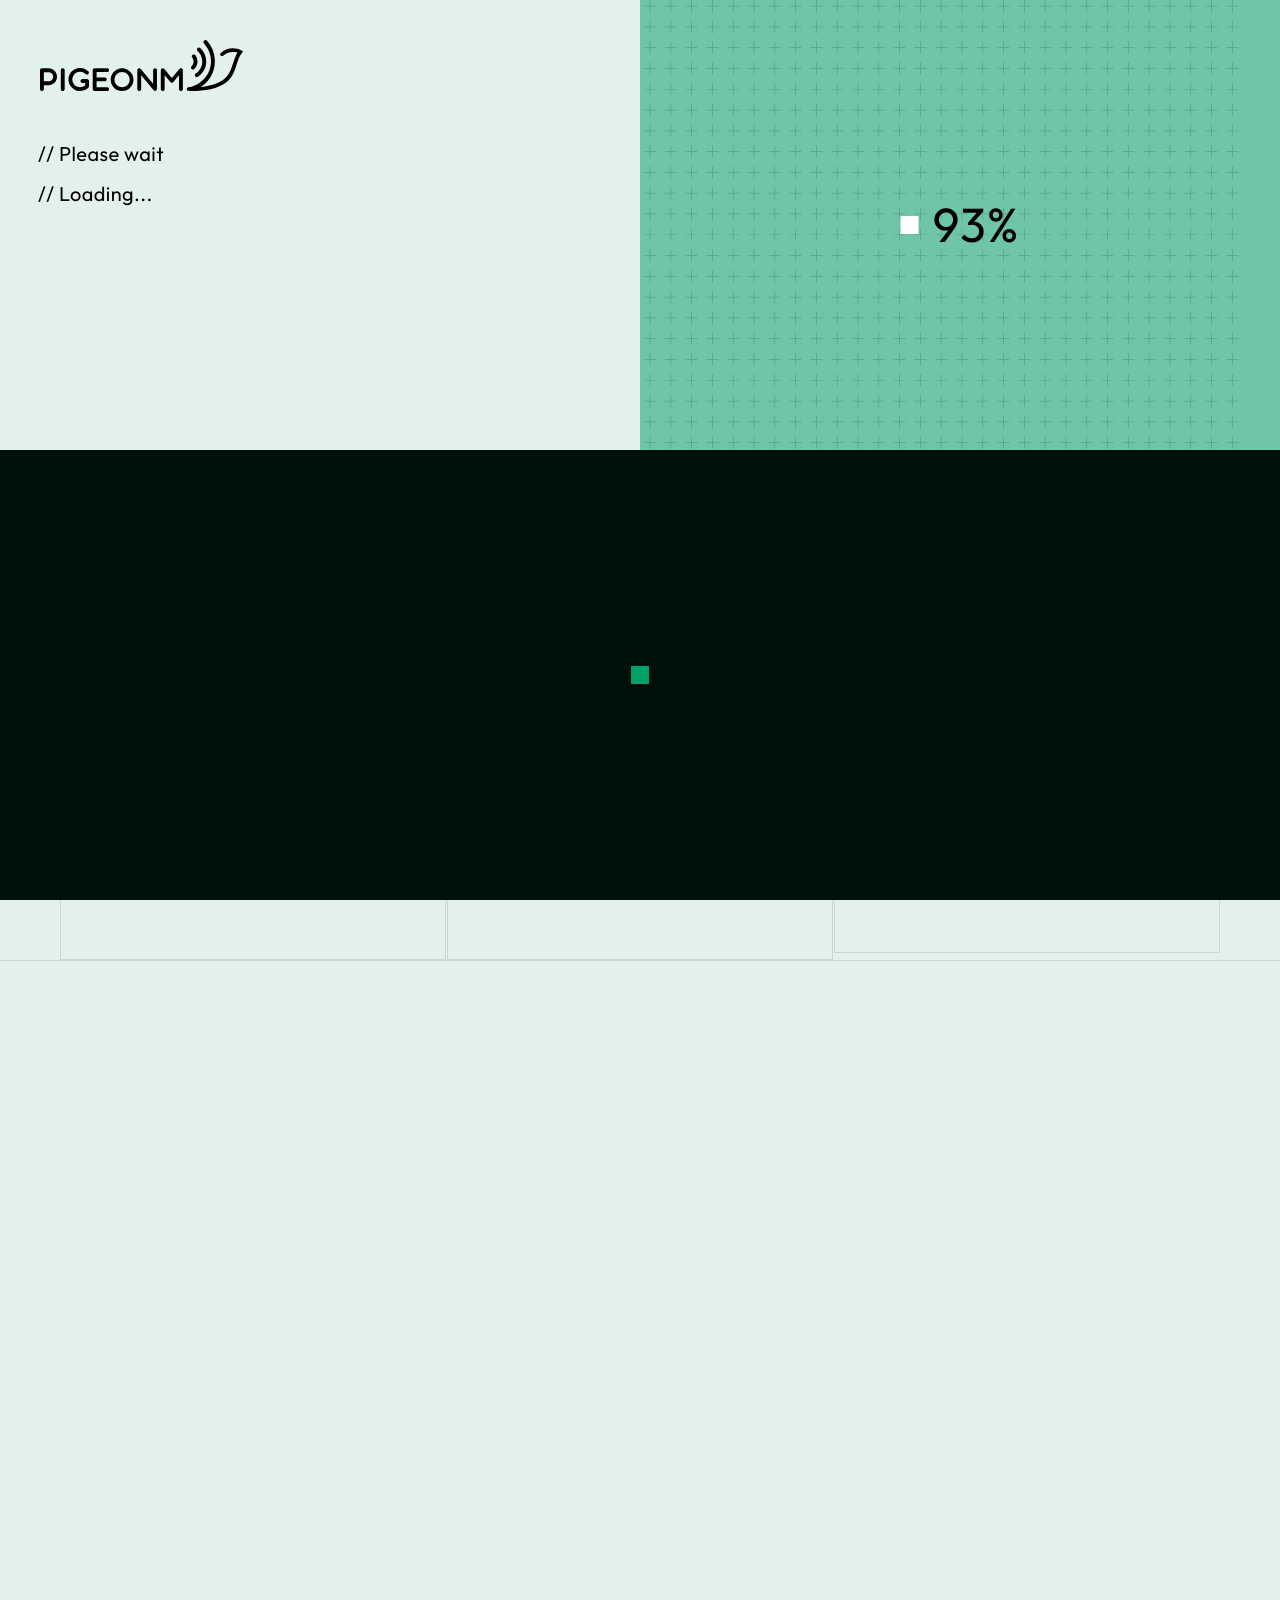
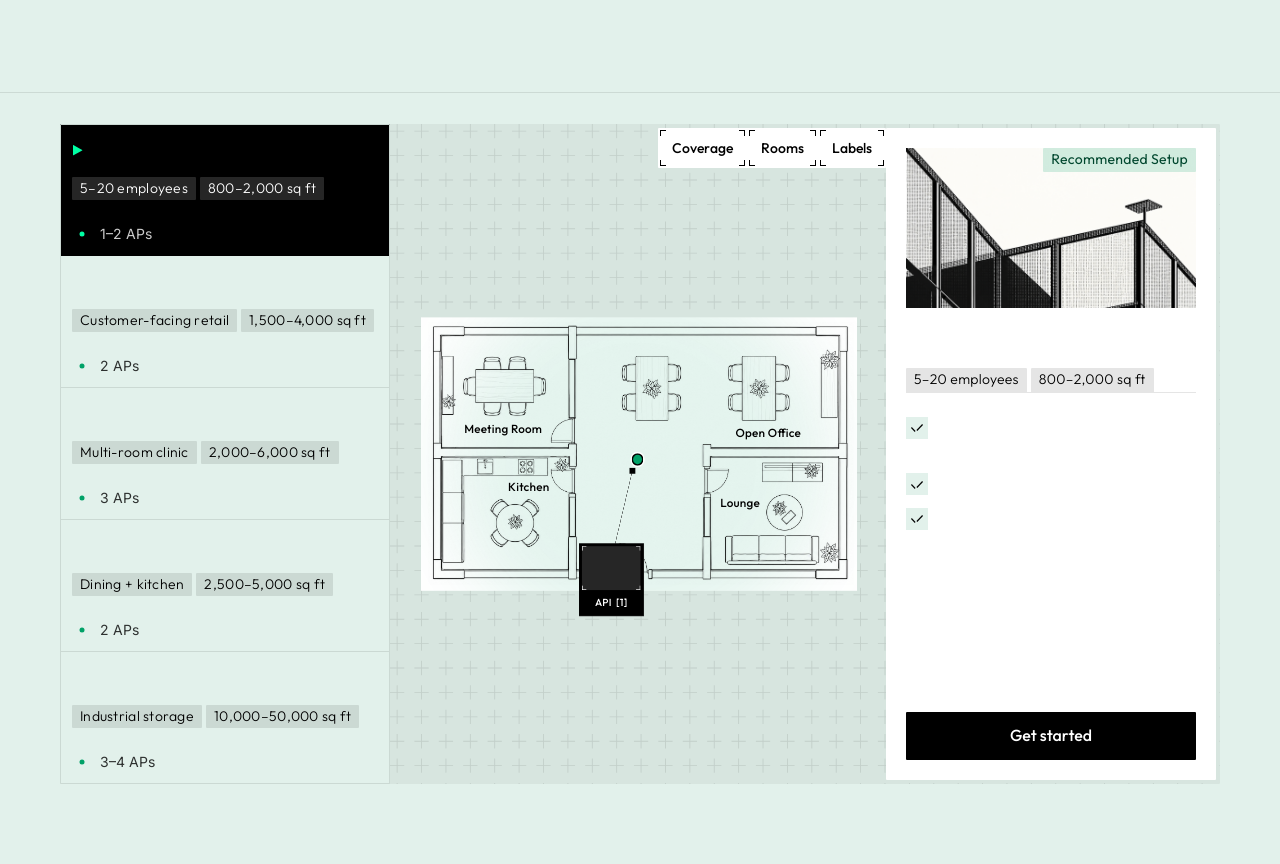
==== concept-2/index.html @ 1d6b5690 "Add concept 2 landing page Second concept from Figma (99:6939) in concept-2/: hero, advantages, segm" ====
<!doctype html>
<html lang="en">
<head>
  <meta charset="utf-8">
  <meta name="viewport" content="width=1440">
  <title>PigeonM — Business WiFi · Concept 2</title>
  <script>
    // Enable entrance animations unless the user prefers reduced motion.
    // Failsafe: if main.js never starts, show the static page.
    (function (d) {
      if (matchMedia('(prefers-reduced-motion: reduce)').matches) return;
      d.classList.add('anim');
      setTimeout(function () { if (!d.classList.contains('anim-ready')) d.classList.remove('anim'); }, 4000);
    })(document.documentElement);
  </script>
  <link rel="preload" href="../assets/fonts/outfit-latin.woff2" as="font" type="font/woff2" crossorigin>
  <link rel="preload" href="../assets/fonts/inter-latin.woff2" as="font" type="font/woff2" crossorigin>
  <link rel="stylesheet" href="css/styles.css?v=c2-1">
</head>
<body>
<!-- ============ LOADER (same as concept 1) ============ -->
<div class="loader" aria-hidden="true">
  <div class="loader__intro">
    <img class="loader__logo" src="../assets/loader/logo-pigeonm-black.svg" alt="">
    <p class="loader__line" style="top:143px">// Please wait</p>
    <p class="loader__line" style="top:183px">// Loading...</p>
  </div>
  <div class="loader__signal">
    <img class="loader__rings" src="../assets/loader/coverage-rings-glow.svg" alt="">
    <svg class="loader__rings loader__waves" viewBox="0 0 2002 2002">
      <circle cx="1001.27" cy="1001.69" r="476.544"/>
      <circle cx="1001.27" cy="1001.69" r="476.544"/>
      <circle cx="1001.27" cy="1001.69" r="476.544"/>
      <circle cx="1001.27" cy="1001.69" r="476.544"/>
      <circle cx="1001.27" cy="1001.69" r="476.544"/>
    </svg>
    <span class="loader__dot"></span>
  </div>
  <div class="loader__panel">
    <div class="loader__pattern"><i></i><i></i><i></i><i></i></div>
    <div class="loader__cover"></div>
    <div class="loader__status">
      <span class="loader__square"></span>
      <span class="loader__value">0%</span>
    </div>
  </div>
</div>

<div class="page">

  <!-- ============ 1. HERO ============ -->
  <section class="hero" aria-label="Hero">
    <div class="hero__bg" aria-hidden="true">
      <img src="assets/images/hero-bg-1.png" alt="">
      <img class="hero__frame" src="assets/images/hero-bg-2.png" alt="">
    </div>

    <div class="hero__layout">
      <header class="header">
        <div class="header__left">
          <a class="brand" href="#" aria-label="PigeonM">
            <span class="brand__logo"><img src="assets/icons/logo-pigeonm.svg" alt="PigeonM"></span>
          </a>
          <nav class="segmented t-btn-14" aria-label="Audience">
            <a class="segmented__item segmented__item--icon is-active" href="#" aria-current="page"><img class="segmented__icon" src="assets/icons/audience-business.svg" alt="">Business<span class="corners"><i></i><i></i><i></i><i></i></span></a>
            <a class="segmented__item" href="#">Residential<span class="corners"><i></i><i></i><i></i><i></i></span></a>
            <a class="segmented__item" href="#">Mobile<span class="corners"><i></i><i></i><i></i><i></i></span></a>
          </nav>
        </div>
        <div class="header__right">
          <button class="nav-btn nav-btn--about t-btn-14" type="button" aria-haspopup="true" aria-expanded="false">
            About
            <span class="icon-16 icon-chevron"><img src="assets/icons/chevron-down.svg" alt=""></span>
          </button>
          <a class="nav-btn t-btn-14" href="#">Security report</a>
          <a class="nav-btn t-btn-14" href="#">Contact</a>
          <button class="nav-btn nav-btn--icon" type="button" aria-label="Search">
            <span class="icon-search"><img src="assets/icons/search.svg" alt=""></span>
          </button>
          <a class="btn-white t-btn-14m" href="#">Get started</a>
        </div>
      </header>

      <div class="hero__bottom">
        <div class="hero__copy">
          <div class="hero__content">
            <div class="hero__text">
              <div class="hero__inner">
                <h1 class="hero__title">Business WiFi that covers every corn<span class="ghost">er of your operation</span></h1>
                <img class="vline hero__caret" src="assets/decor/line-cursor-65.svg" alt="" style="left:133px;top:48.4px;width:65px" aria-hidden="true">
              </div>
              <p class="hero__lead" data-reveal>From offices to aircraft, we design, install and run your network, sized to your space.</p>
            </div>
            <a class="btn-white btn-white--lg t-btn-16m" href="#" data-rise>Get started</a>
          </div>
        </div>

        <div class="trust">
          <img class="trust__bg" src="assets/images/hero-logos-bg.png" alt="" aria-hidden="true">
          <div class="trust__row">
            <div class="trust__chip t-label-14l">
              <div class="trust__rating">
                <span>4.9</span>
                <span class="trust__star"><img src="assets/icons/star.svg" alt="stars"></span>
              </div>
              <span>Trusted by businesses nationwide</span>
            </div>
          </div>
          <div class="logos" aria-label="Customers">
            <div class="logo" style="width:62.459px;height:40.79px"><img src="assets/logos/jewel-osco.svg" alt="Jewel-Osco"></div>
            <div class="logo" style="width:133.842px;height:25.494px"><img src="assets/logos/stop-and-shop.svg" alt="Stop &amp; Shop"></div>
            <div class="logo" style="width:65.646px;height:25.494px"><img src="assets/logos/meijer.svg" alt="Meijer"></div>
            <div class="logo logo--clip" style="width:72.02px;height:22.944px">
              <div class="logo__mask" style="left:0.3656px;top:0.2654px;width:71.262px;height:22.414px">
                <img src="assets/logos/smiths.svg" alt="Smith's" style="left:0.261px;top:0.26px;width:70.7418px;height:21.8924px">
              </div>
            </div>
            <div class="logo logo--clip" style="width:127.468px;height:20.395px">
              <div class="logo__mask" style="left:0.601px;top:0.3552px;width:126.595px;height:19.682px">
                <img src="assets/logos/albertsons.svg" alt="Albertsons" style="left:0.049px;top:0.122px;width:126.425px;height:19.5586px">
              </div>
            </div>
            <div class="logo" style="width:88.59px;height:19.12px"><img src="assets/logos/foodsco.svg" alt="Foods Co"></div>
            <div class="logo logo--clip" style="width:55.449px;height:26.768px">
              <div class="logo__mask" style="left:0.3992px;top:0.5247px;width:54.811px;height:25.719px">
                <img src="assets/logos/rite-aid.svg" alt="Rite Aid" style="left:0;top:0;width:54.8114px;height:25.7192px">
              </div>
            </div>
            <div class="logo" style="width:87.953px;height:33.142px"><img src="assets/logos/kroger.svg" alt="Kroger"></div>
            <div class="logo logo--clip" style="width:100.7px;height:24.219px">
              <div class="logo__mask" style="left:0.0705px;top:0.0751px;width:100.386px;height:24.07px">
                <img src="assets/logos/walmart.svg" alt="Walmart" style="left:0;top:0;width:100.386px;height:24.07px">
              </div>
            </div>
          </div>
        </div>
      </div>
    </div>
  </section>

  <!-- ============ 2. ADVANTAGES ============ -->
  <section class="advantages" aria-label="Advantages">
    <div class="advantages__row">
      <article class="advantage">
        <div class="advantage__icon" aria-hidden="true" data-pop>
          <i class="sq-frame" style="left:4.02px;top:15.22px"></i>
          <i class="sq-frame" style="left:9.62px;top:9.62px"></i>
          <i class="sq-frame" style="left:15.22px;top:4.02px"></i>
          <i class="sq-dot" style="left:22.98px;top:22.98px;background:#e15b35"></i>
          <i class="sq-dot" style="left:1px;top:44.97px"></i>
          <i class="sq-dot" style="left:44.97px;top:1px"></i>
        </div>
        <div class="advantage__text">
          <h3 class="t-h20" data-reveal>Sized to your business</h3>
          <p class="t-body-14" data-reveal>Planned by floor area, rooms and access points</p>
        </div>
      </article>
      <article class="advantage">
        <div class="advantage__icon" aria-hidden="true" data-pop>
          <img src="assets/icons/advantage-global.svg" alt="" style="left:0;top:0;width:52px;height:52px">
        </div>
        <div class="advantage__text">
          <h3 class="t-h20" data-reveal>Online in 150 countries</h3>
          <p class="t-body-14" data-reveal>Devices connect automatically, no passwords</p>
        </div>
      </article>
      <article class="advantage">
        <div class="advantage__icon" aria-hidden="true" data-pop>
          <img src="assets/icons/advantage-uptime.svg" alt="" style="left:0;top:3px;width:52px;height:46.8788px">
        </div>
        <div class="advantage__text">
          <h3 class="t-h20" data-reveal>Uptime you can verify</h3>
          <p class="t-body-14" data-reveal>Key network events recorded on Solana</p>
        </div>
      </article>
    </div>
  </section>

  <!-- ============ 3. CARDS ============ -->
  <section class="cards" aria-label="Segments">
    <div class="card-slot" data-rise>
      <article class="card" tabindex="0">
        <div class="card__text">
          <h3 class="t-h24">Fixed site</h3>
          <p class="t-body-14">Connectivity for business</p>
        </div>
        <div class="card__media">
          <div class="card__layer card__layer--light"><img class="card__img card__img--light" src="assets/images/card-fixed-site-base.png" alt=""><img class="card__img card__img--light" src="assets/images/card-fixed-site.png" alt="Office building"></div>
          <div class="card__layer card__layer--dark" aria-hidden="true"><img class="card__img" src="assets/images/card-fixed-site-dark.png" alt=""></div>
        </div>
      </article>
    </div>
    <div class="card-slot" data-rise>
      <article class="card" tabindex="0">
        <div class="card__text">
          <h3 class="t-h24">Land mobility</h3>
          <p class="t-body-14">In-motion connectivity on land</p>
        </div>
        <div class="card__media">
          <div class="card__layer card__layer--light"><span class="card__crop card__img--light"><img src="assets/images/card-land-mobility.png" alt="Coastal road" style="left:0;top:-25.67%;width:100%;height:136.09%"></span></div>
          <div class="card__layer card__layer--dark" aria-hidden="true"><span class="card__crop"><img src="assets/images/card-land-mobility-dark.png" alt="" style="left:0;top:-22.38%;width:100%;height:137.39%"></span></div>
        </div>
      </article>
    </div>
    <div class="card-slot" data-rise>
      <article class="card" tabindex="0">
        <div class="card__text">
          <h3 class="t-h24">Maritime</h3>
          <p class="t-body-14">Connectivity on the water</p>
        </div>
        <div class="card__media">
          <div class="card__layer card__layer--light"><img class="card__img card__img--light" src="assets/images/card-maritime.png" alt="Boat at sea"></div>
          <div class="card__layer card__layer--dark" aria-hidden="true"><img class="card__img" src="assets/images/card-maritime-dark.png" alt=""></div>
        </div>
      </article>
    </div>
    <div class="card-slot" data-rise>
      <article class="card" tabindex="0">
        <div class="card__text">
          <h3 class="t-h24">Aviation</h3>
          <p class="t-body-14">Connectivity while in the air</p>
        </div>
        <div class="card__media">
          <div class="card__layer card__layer--light"><img class="card__img card__img--light" src="assets/images/card-aviation.png" alt="Airplane above clouds"></div>
          <div class="card__layer card__layer--dark" aria-hidden="true"><span class="card__crop"><img src="assets/images/card-land-mobility-dark.png" alt="" style="left:0;top:-22.38%;width:100%;height:137.39%"></span><img class="card__img" src="assets/images/card-aviation-dark.png" alt=""></div>
        </div>
      </article>
    </div>
  </section>

  <!-- ============ 4. COVERAGE ============ -->
  <section class="coverage" aria-label="Coverage planner">
    <div class="intro">
      <h2 class="t-h48 intro__line" data-reveal>Pick your space.</h2>
      <div class="intro__sub">
        <span class="intro__highlight" aria-hidden="true"></span>
        <p class="t-h48 intro__line" data-reveal="150">We’ll show you the coverage.</p>
      </div>
    </div>
    <img class="coverage__rule" src="assets/decor/line-section-1440.svg" alt="" aria-hidden="true">

    <div class="options">
      <div class="spaces" role="tablist">
        <button class="space is-active" role="tab" aria-selected="true" type="button">
          <span class="space__head">
            <span class="space__name"><span class="space__tri"><img src="assets/icons/play-triangle.svg" alt=""></span><span class="space__title t-h24" data-reveal>Small Office</span></span>
            <span class="space__tags"><span class="space__tag t-label-14l">5–20 employees</span><span class="space__tag t-label-14l">800–2,000 sq ft</span></span>
          </span>
          <span class="space__aps">
            <img class="ind-active" src="assets/icons/ap-indicator-active.svg" alt="">
            <img class="ind-default" src="assets/icons/ap-indicator.svg" alt="">
            <svg class="ind-pulse" viewBox="0 0 20 20" aria-hidden="true"><circle class="ind-pulse__wave" cx="10" cy="10" r="9.75"/><circle class="ind-pulse__wave" cx="10" cy="10" r="9.75"/><circle class="ind-pulse__dot" cx="10" cy="10" r="2.5"/></svg>
            <span class="space__count">1–2 APs</span>
          </span>
        </button>
        <button class="space" role="tab" aria-selected="false" type="button">
          <span class="space__head">
            <span class="space__name"><span class="space__tri"><img src="assets/icons/play-triangle.svg" alt=""></span><span class="space__title t-h24" data-reveal>Retail Showroom</span></span>
            <span class="space__tags"><span class="space__tag t-label-14l">Customer-facing retail</span><span class="space__tag t-label-14l">1,500–4,000 sq ft</span></span>
          </span>
          <span class="space__aps">
            <img class="ind-active" src="assets/icons/ap-indicator-active.svg" alt="">
            <img class="ind-default" src="assets/icons/ap-indicator.svg" alt="">
            <svg class="ind-pulse" viewBox="0 0 20 20" aria-hidden="true"><circle class="ind-pulse__wave" cx="10" cy="10" r="9.75"/><circle class="ind-pulse__wave" cx="10" cy="10" r="9.75"/><circle class="ind-pulse__dot" cx="10" cy="10" r="2.5"/></svg>
            <span class="space__count">2 APs</span>
          </span>
        </button>
        <button class="space" role="tab" aria-selected="false" type="button">
          <span class="space__head">
            <span class="space__name"><span class="space__tri"><img src="assets/icons/play-triangle.svg" alt=""></span><span class="space__title t-h24" data-reveal>Medical Clinic</span></span>
            <span class="space__tags"><span class="space__tag t-label-14l">Multi-room clinic</span><span class="space__tag t-label-14l">2,000–6,000 sq ft</span></span>
          </span>
          <span class="space__aps">
            <img class="ind-active" src="assets/icons/ap-indicator-active.svg" alt="">
            <img class="ind-default" src="assets/icons/ap-indicator.svg" alt="">
            <svg class="ind-pulse" viewBox="0 0 20 20" aria-hidden="true"><circle class="ind-pulse__wave" cx="10" cy="10" r="9.75"/><circle class="ind-pulse__wave" cx="10" cy="10" r="9.75"/><circle class="ind-pulse__dot" cx="10" cy="10" r="2.5"/></svg>
            <span class="space__count">3 APs</span>
          </span>
        </button>
        <button class="space" role="tab" aria-selected="false" type="button">
          <span class="space__head">
            <span class="space__name"><span class="space__tri"><img src="assets/icons/play-triangle.svg" alt=""></span><span class="space__title t-h24" data-reveal>Restaurant</span></span>
            <span class="space__tags"><span class="space__tag t-label-14l">Dining + kitchen</span><span class="space__tag t-label-14l">2,500–5,000 sq ft</span></span>
          </span>
          <span class="space__aps">
            <img class="ind-active" src="assets/icons/ap-indicator-active.svg" alt="">
            <img class="ind-default" src="assets/icons/ap-indicator.svg" alt="">
            <svg class="ind-pulse" viewBox="0 0 20 20" aria-hidden="true"><circle class="ind-pulse__wave" cx="10" cy="10" r="9.75"/><circle class="ind-pulse__wave" cx="10" cy="10" r="9.75"/><circle class="ind-pulse__dot" cx="10" cy="10" r="2.5"/></svg>
            <span class="space__count">2 APs</span>
          </span>
        </button>
        <button class="space" role="tab" aria-selected="false" type="button">
          <span class="space__head">
            <span class="space__name"><span class="space__tri"><img src="assets/icons/play-triangle.svg" alt=""></span><span class="space__title t-h24" data-reveal>Warehouse</span></span>
            <span class="space__tags"><span class="space__tag t-label-14l">Industrial storage</span><span class="space__tag t-label-14l">10,000–50,000 sq ft</span></span>
          </span>
          <span class="space__aps">
            <img class="ind-active" src="assets/icons/ap-indicator-active.svg" alt="">
            <img class="ind-default" src="assets/icons/ap-indicator.svg" alt="">
            <svg class="ind-pulse" viewBox="0 0 20 20" aria-hidden="true"><circle class="ind-pulse__wave" cx="10" cy="10" r="9.75"/><circle class="ind-pulse__wave" cx="10" cy="10" r="9.75"/><circle class="ind-pulse__dot" cx="10" cy="10" r="2.5"/></svg>
            <span class="space__count">3–4 APs</span>
          </span>
        </button>
      </div>

      <div class="map" data-plan>
        <img class="map__grid" src="assets/decor/grid-union.svg" alt="" style="left:0" aria-hidden="true">
        <img class="map__grid" src="assets/decor/grid-union.svg" alt="" style="left:990px" aria-hidden="true">
        <img class="map__grid" src="assets/decor/grid-union.svg" alt="" style="left:1980px" aria-hidden="true">

        <div class="plan">
          <div class="plan__sheet">
            <div class="plan__image"><img src="assets/images/floor-plan.png" alt="Office floor plan"></div>
            <p class="plan__label" style="left:409px;top:247px">Lounge</p>
            <p class="plan__label" style="left:430px;top:151px">Open Office</p>
            <p class="plan__label" style="left:59px;top:145px">Meeting Room</p>
            <p class="plan__label" style="left:119px;top:225px">Kitchen</p>
            <div class="plan__rings plan__rings--static" aria-hidden="true">
              <img class="ring" src="assets/decor/ring-8.svg" alt="" style="left:-64px;top:-166px;width:720px;height:720px">
              <img class="ring" src="assets/decor/ring-10.svg" alt="" style="left:136.25px;top:34.58px;width:319.421px;height:319.421px">
              <img class="ring" src="assets/decor/ring-9.svg" alt="" style="left:183.32px;top:81.65px;width:225.276px;height:225.276px">
              <img class="ring" src="assets/decor/ring-7.svg" alt="" style="left:228.71px;top:127.04px;width:134.493px;height:134.493px">
              <img class="ring" src="assets/decor/ring-6.svg" alt="" style="left:265.7px;top:164.03px;width:60.522px;height:60.522px">
            </div>
            <div class="plan__rings plan__rings--anim" aria-hidden="true">
              <img class="ring" src="assets/decor/ring-8.svg" alt="" style="left:-64px;top:-166px;width:720px;height:720px">
              <svg class="plan__pulse" viewBox="0 0 596 374">
                <circle cx="295.96" cy="194.29" r="159.585"/>
                <circle cx="295.96" cy="194.29" r="159.585"/>
                <circle cx="295.96" cy="194.29" r="159.585"/>
                <circle cx="295.96" cy="194.29" r="159.585"/>
                <circle cx="295.96" cy="194.29" r="159.585"/>
              </svg>
            </div>
            <img class="plan__dot" src="assets/decor/ring-5.svg" alt="" aria-hidden="true" style="left:285.66px;top:183.69px;width:20.8205px;height:20.8205px">
            <img class="plan__dot" src="assets/decor/ring-4.svg" alt="" aria-hidden="true" style="left:287.55px;top:185.88px;width:16.8116px;height:16.8116px">
          </div>

          <div class="signal__line" aria-hidden="true"><div><img src="assets/decor/signal-line.svg" alt=""></div></div>
          <span class="signal__end" aria-hidden="true"></span>
          <div class="ap">
            <div class="ap__icon" aria-hidden="true">
              <span class="corners"><i></i><i></i><i></i><i></i></span>
              <div class="ap__grid" data-dots>
                <i style="left:37px;top:27px"></i>
                <i style="left:29px;top:27px;opacity:0.5"></i>
                <i style="left:45px;top:27px;opacity:0.5"></i>
                <i style="left:53px;top:27px;opacity:0.2"></i>
                <i style="left:21px;top:27px;opacity:0.2"></i>
                <i style="left:45px;top:35px;opacity:0.5"></i>
                <i style="left:53px;top:35px;opacity:0.2"></i>
                <i style="left:21px;top:35px;opacity:0.2"></i>
                <i style="left:53px;top:43px;opacity:0.1"></i>
                <i style="left:21px;top:43px;opacity:0.1"></i>
                <i style="left:29px;top:35px;opacity:0.5"></i>
                <i style="left:37px;top:19px;opacity:0.5"></i>
                <i style="left:37px;top:11px;opacity:0.2"></i>
                <i style="left:37px;top:43px;opacity:0.2"></i>
                <i style="left:45px;top:19px;opacity:0.5"></i>
                <i style="left:53px;top:19px;opacity:0.2"></i>
                <i style="left:21px;top:19px;opacity:0.2"></i>
                <i style="left:53px;top:11px;opacity:0.1"></i>
                <i style="left:21px;top:11px;opacity:0.1"></i>
                <i style="left:45px;top:11px;opacity:0.2"></i>
                <i style="left:45px;top:43px;opacity:0.2"></i>
                <i style="left:29px;top:19px;opacity:0.5"></i>
                <i style="left:29px;top:11px;opacity:0.2"></i>
                <i style="left:29px;top:43px;opacity:0.2"></i>
                <i style="left:37px;top:35px;opacity:0.5"></i>
              </div>
            </div>
            <p class="ap__label t-label-14m">API  [1]</p>
          </div>
        </div>

        <div class="map__controls">
          <div class="legend t-btn-14m">
            <button class="legend__item" type="button" aria-pressed="true" data-layer="coverage">Coverage<span class="corners"><i></i><i></i><i></i><i></i></span></button>
            <button class="legend__item" type="button" aria-pressed="true" data-layer="rooms">Rooms<span class="corners"><i></i><i></i><i></i><i></i></span></button>
            <button class="legend__item" type="button" aria-pressed="true" data-layer="labels">Labels<span class="corners"><i></i><i></i><i></i><i></i></span></button>
          </div>
          <aside class="setup">
            <div class="setup__image">
              <img src="assets/images/office-setup-base.png" alt="">
              <img src="assets/images/office-setup.png" alt="Office access point">
              <span class="setup__badge t-label-14">Recommended Setup</span>
            </div>
            <div class="setup__body">
              <div class="setup__head">
                <h3 class="t-h32" data-setup-title data-reveal>Small Office</h3>
                <div class="setup__tags">
                  <span class="setup__tag t-label-14l">5–20 employees</span>
                  <span class="setup__tag t-label-14l">800–2,000 sq ft</span>
                </div>
              </div>
              <ul class="setup__features">
                <li class="setup__feature">
                  <span class="feature-icon"><span class="icon-16 icon-check"><img src="assets/icons/check.svg" alt=""></span></span>
                  <p class="t-body-16" data-reveal>Open workspace with private office</p>
                </li>
                <li class="setup__feature">
                  <span class="feature-icon"><span class="icon-16 icon-check"><img src="assets/icons/check.svg" alt=""></span></span>
                  <p class="t-body-16" data-reveal>Dedicated meeting room</p>
                </li>
                <li class="setup__feature">
                  <span class="feature-icon"><span class="icon-16 icon-check"><img src="assets/icons/check.svg" alt=""></span></span>
                  <p class="t-body-16" data-reveal>Secure server room</p>
                </li>
              </ul>
            </div>
            <a class="btn-black t-btn-16m" href="#">Get started</a>
          </aside>
        </div>
      </div>
    </div>
  </section>

</div>
<script src="js/main.js?v=c2-1"></script>
</body>
</html>
---- concept-2/css/styles.css ----
/* PigeonM — Business landing, concept 2 (Figma: PigeonM / Concept 1, node 90:1318) */

@font-face {
  font-family: "Outfit";
  font-style: normal;
  font-weight: 100 900;
  font-display: swap;
  src: url("../../assets/fonts/outfit-latin-ext.woff2") format("woff2");
  unicode-range: U+0100-02BA, U+02BD-02C5, U+02C7-02CC, U+02CE-02D7, U+02DD-02FF, U+0304, U+0308, U+0329, U+1D00-1DBF, U+1E00-1E9F, U+1EF2-1EFF, U+2020, U+20A0-20AB, U+20AD-20C4, U+2113, U+2C60-2C7F, U+A720-A7FF;
}
@font-face {
  font-family: "Outfit";
  font-style: normal;
  font-weight: 100 900;
  font-display: swap;
  src: url("../../assets/fonts/outfit-latin.woff2") format("woff2");
  unicode-range: U+0000-00FF, U+0131, U+0152-0153, U+02BB-02BC, U+02C6, U+02DA, U+02DC, U+0304, U+0308, U+0329, U+2000-206F, U+20AC, U+2122, U+2191, U+2193, U+2212, U+2215, U+FEFF, U+FFFD;
}
@font-face {
  font-family: "Inter";
  font-style: normal;
  font-weight: 100 900;
  font-display: swap;
  src: url("../../assets/fonts/inter-latin-ext.woff2") format("woff2");
  unicode-range: U+0100-02BA, U+02BD-02C5, U+02C7-02CC, U+02CE-02D7, U+02DD-02FF, U+0304, U+0308, U+0329, U+1D00-1DBF, U+1E00-1E9F, U+1EF2-1EFF, U+2020, U+20A0-20AB, U+20AD-20C4, U+2113, U+2C60-2C7F, U+A720-A7FF;
}
@font-face {
  font-family: "Inter";
  font-style: normal;
  font-weight: 100 900;
  font-display: swap;
  src: url("../../assets/fonts/inter-latin.woff2") format("woff2");
  unicode-range: U+0000-00FF, U+0131, U+0152-0153, U+02BB-02BC, U+02C6, U+02DA, U+02DC, U+0304, U+0308, U+0329, U+2000-206F, U+20AC, U+2122, U+2191, U+2193, U+2212, U+2215, U+FEFF, U+FFFD;
}

/* ---------- Tokens (values from Figma) ---------- */
:root {
  --font-display: "Outfit", sans-serif;
  --font-body: "Inter", sans-serif;

  --color-black: #000000;
  --color-white: #ffffff;
  --color-page: #e2f1eb;
  --color-mint: #6fc6a7;
  --color-mint-soft: #e2f1eb;
  --color-green: #008254;
  --color-green-dark: #00472e;
  --color-divider: #cbd9d3;

  --white-10: rgba(255, 255, 255, 0.1);
  --white-20: rgba(255, 255, 255, 0.2);
  --white-25: rgba(255, 255, 255, 0.25);
  --white-40: rgba(255, 255, 255, 0.4);
  --white-60: rgba(255, 255, 255, 0.6);
  --white-80: rgba(255, 255, 255, 0.8);
  --black-10: rgba(0, 0, 0, 0.1);
  --black-80: rgba(0, 0, 0, 0.8);

  --page-width: 1440px; /* design width */
  --page-min-width: 1280px;
}

/* ---------- Base ---------- */
*,
*::before,
*::after {
  box-sizing: border-box;
}
html,
body {
  margin: 0;
  padding: 0;
}
body {
  min-width: var(--page-min-width);
  background: var(--color-page);
  color: var(--color-black);
  font-family: var(--font-body);
  -webkit-font-smoothing: antialiased;
  -moz-osx-font-smoothing: grayscale;
  text-rendering: geometricPrecision;
  /* Figma keeps standard ligatures even with letter-spacing; browsers drop them unless forced */
  font-feature-settings: "liga" 1, "calt" 1;
}
button {
  font-feature-settings: inherit;
}
p,
h1,
h2,
h3 {
  margin: 0;
  font-weight: inherit;
  font-size: inherit;
}
img {
  display: block;
  max-width: none;
}
button {
  font: inherit;
  color: inherit;
  background: none;
  border: 0;
  padding: 0;
  margin: 0;
  cursor: pointer;
}
a {
  color: inherit;
  text-decoration: none;
}

.page {
  position: relative;
  width: 100%;
  background: var(--color-page);
  overflow: hidden;
}

/* ---------- Typography helpers ---------- */
.t-btn-14 { font-family: var(--font-display); font-weight: 400; font-size: 14px; line-height: 1.2; }
.t-btn-14m { font-family: var(--font-display); font-weight: 500; font-size: 14px; line-height: 1.2; }
.t-btn-16m { font-family: var(--font-display); font-weight: 500; font-size: 16px; line-height: 1.2; }
.t-label-14l { font-family: var(--font-display); font-weight: 300; font-size: 14px; line-height: 1.1; letter-spacing: 0.28px; }
.t-label-14 { font-family: var(--font-display); font-weight: 400; font-size: 14px; line-height: 1.1; letter-spacing: 0.28px; }
.t-label-14m { font-family: var(--font-display); font-weight: 500; font-size: 14px; line-height: 1.1; letter-spacing: 0.28px; }
.t-h20 { font-family: var(--font-display); font-weight: 400; font-size: 20px; line-height: 1.2; letter-spacing: 0.4px; }
.t-h24 { font-family: var(--font-display); font-weight: 400; font-size: 24px; line-height: 1.2; letter-spacing: 0.48px; }
.t-h32 { font-family: var(--font-display); font-weight: 400; font-size: 32px; line-height: 1; letter-spacing: 0.64px; }
.t-h48 { font-family: var(--font-display); font-weight: 400; font-size: 48px; line-height: 1; letter-spacing: 0.96px; }
.t-body-14 { font-family: var(--font-body); font-weight: 400; font-size: 14px; line-height: 1.4; letter-spacing: 0.28px; }
.t-body-16 { font-family: var(--font-body); font-weight: 400; font-size: 16px; line-height: 1.4; }

/* ---------- Corner markers (bracket corners) ---------- */
.corners {
  position: absolute;
  inset: 0;
  pointer-events: none;
}
.corners i {
  position: absolute;
  width: 6px;
  height: 6px;
  border: 0 solid currentColor;
}
.corners i:nth-child(1) { top: 0; left: 0; border-top-width: 1.275px; border-left-width: 1.275px; }
.corners i:nth-child(2) { top: 0; right: 0; border-top-width: 1.275px; border-right-width: 1.275px; }
.corners i:nth-child(3) { bottom: 0; left: 0; border-bottom-width: 1.275px; border-left-width: 1.275px; }
.corners i:nth-child(4) { bottom: 0; right: 0; border-bottom-width: 1.275px; border-right-width: 1.275px; }

/* Thin 1px line rendered from an SVG asset, rotated 90° to become vertical */
.vline {
  position: absolute;
  height: 1px;
  transform-origin: 0 0;
  transform: rotate(90deg);
}
.hline {
  position: absolute;
  height: 1px;
}


/* ============================================================
   1. HERO  (Hero Background, 1440 × 820)
   ============================================================ */
.hero {
  position: relative;
  height: 820px;
  overflow: hidden;
  color: var(--color-white);
}
.hero__bg {
  position: absolute;
  inset: 0;
  pointer-events: none;
}
.hero__bg img {
  position: absolute;
  inset: 0;
  width: 100%;
  height: 100%;
  object-fit: cover;
}
.hero__bg::after {
  content: "";
  position: absolute;
  inset: 0;
  background: linear-gradient(to left, rgba(0, 0, 0, 0), rgba(0, 0, 0, 0.4));
}
.hero__layout {
  position: relative;
  display: flex;
  flex-direction: column;
  justify-content: space-between;
  height: 100%;
}

/* Header */
.header {
  position: relative;
  z-index: 2;
  display: flex;
  align-items: center;
  justify-content: space-between;
  width: 100%;
  padding: 12px 20px;
}
.header__left,
.header__right {
  display: flex;
  align-items: center;
}
.header__left { gap: 12px; }
.header__right { gap: 4px; }

.brand {
  display: flex;
  align-items: center;
  justify-content: center;
  height: 40px;
  padding: 0 12px;
  border-radius: 2px;
  backdrop-filter: blur(5px);
  -webkit-backdrop-filter: blur(5px);
}
.brand__logo {
  position: relative;
  width: 107px;
  height: 27px;
  overflow: hidden;
}
.brand__logo img {
  position: absolute;
  top: 0;
  left: 0;
  width: 107px;
  height: 26.8534px;
}

.segmented {
  display: flex;
  align-items: center;
  gap: 4px;
  height: 40px;
  padding: 2px;
  border-radius: 1px;
  background: var(--white-10);
  box-shadow: inset 0 0 0 1px var(--white-20);
  backdrop-filter: blur(5px);
  -webkit-backdrop-filter: blur(5px);
}
.segmented__item {
  position: relative;
  display: flex;
  align-items: center;
  justify-content: center;
  gap: 6px;
  height: 100%;
  padding: 8px 12px;
  color: var(--color-white);
  text-align: center;
  white-space: nowrap;
  font-weight: 400;
}
.segmented__item--icon { padding-left: 8px; }
.segmented__icon { width: 20px; height: 20px; flex-shrink: 0; }
.segmented__item.is-active {
  background: var(--white-25);
  font-weight: 500;
}
.segmented__item .corners { display: none; color: var(--color-white); }
.segmented__item.is-active .corners { display: block; }

.nav-btn {
  display: flex;
  align-items: center;
  justify-content: center;
  gap: 8px;
  height: 40px;
  padding: 12px;
  border-radius: 1px;
  background: var(--white-10);
  color: var(--color-white);
  white-space: nowrap;
  text-align: center;
  backdrop-filter: blur(5px);
  -webkit-backdrop-filter: blur(5px);
}
.nav-btn--about { padding: 0 12px; }
.nav-btn--icon { width: 40px; }

.icon-16 {
  position: relative;
  flex-shrink: 0;
  width: 16px;
  height: 16px;
}
.icon-16 img { position: absolute; }
.icon-chevron img { left: 1.558px; top: 4.558px; width: 12.8839px; height: 6.88388px; }

.icon-search {
  position: relative;
  flex-shrink: 0;
  width: 24px;
  height: 24px;
}
.icon-search img {
  position: absolute;
  left: 4px;
  top: 4px;
  width: 16px;
  height: 16px;
}

.btn-white {
  display: flex;
  align-items: center;
  justify-content: center;
  height: 40px;
  padding: 18px 16px;
  border-radius: 1px;
  background: var(--color-white);
  color: var(--color-black);
  white-space: nowrap;
}

/* Hero copy */
.hero__bottom {
  display: flex;
  flex-direction: column;
  width: 100%;
}
.hero__copy {
  position: relative;
  z-index: 1;
  padding: 40px 60px;
}
.hero__content {
  display: flex;
  flex-direction: column;
  align-items: flex-start;
  gap: 40px;
}
.hero__text {
  display: flex;
  flex-direction: column;
  gap: 24px;
  width: 978px;
}
.hero__inner { position: relative; }
.hero__title {
  font-family: var(--font-display);
  font-weight: 400;
  font-size: 64px;
  line-height: 1;
  letter-spacing: 1.28px;
  color: var(--color-white);
}
.hero__title .ghost { color: var(--white-40); }
.hero__lead {
  font-family: var(--font-body);
  font-weight: 400;
  font-size: 20px;
  line-height: 1.4;
  color: var(--white-60);
}
.btn-white--lg {
  height: 48px;
  padding: 20px;
}

/* Hero trust bar + logo strip */
.trust {
  position: relative;
  display: flex;
  flex-direction: column;
  width: 100%;
  overflow: hidden;
}
.trust__bg {
  position: absolute;
  inset: 0;
  width: 100%;
  height: 100%;
  object-fit: cover;
  pointer-events: none;
}
.trust__row {
  position: relative;
  display: flex;
  flex-direction: column;
  align-items: flex-start;
  width: 100%;
  padding: 0 60px;
}
.trust__chip {
  display: flex;
  align-items: center;
  gap: 8px;
  padding: 8px 12px;
  border-radius: 1px;
  background: var(--white-10);
  color: var(--color-white);
  white-space: nowrap;
}
.trust__chip > span,
.trust__rating > span:first-child { opacity: 0.7; }
.trust__rating {
  display: flex;
  align-items: center;
  gap: 4px;
}
.trust__star {
  position: relative;
  width: 14px;
  height: 14px;
}
.trust__star img {
  position: absolute;
  left: 0.9716px;
  top: 0.6776px;
  width: 12.0568px;
  height: 11.4964px;
}
.logos {
  position: relative;
  display: flex;
  align-items: center;
  justify-content: center;
  gap: 100px;
  width: 100%;
  height: 90px;
  padding: 24px 0;
  border-top: 1px solid rgba(255, 255, 255, 0.3);
  opacity: 0.6;
}
.logo {
  position: relative;
  flex-shrink: 0;
}
.logo > img {
  position: absolute;
  inset: 0;
  width: 100%;
  height: 100%;
}
.logo--clip { overflow: hidden; }
.logo__mask {
  /* Figma clip-path group: rectangular mask, rendered as a clipping box */
  position: absolute;
  overflow: hidden;
}
.logo__mask img { position: absolute; }

/* ============================================================
   2. ADVANTAGES  (1440 × 166)
   ============================================================ */
.advantages {
  display: flex;
  justify-content: center;
  align-items: flex-start;
  padding: 40px 0;
}
.advantages__row {
  display: flex;
  align-items: center;
  gap: 1px;
  flex: 1 0 0;
  padding: 0 60px;
  border-top: 1px solid var(--color-divider);
  border-bottom: 1px solid var(--color-divider);
}
.advantage {
  display: flex;
  align-items: center;
  gap: 16px;
  flex: 1 0 0;
  min-width: 0;
  padding: 15px; /* 16px in Figma, where the 1px stroke sits inside */
  border: 1px solid var(--color-divider);
}
.advantage__icon {
  position: relative;
  flex-shrink: 0;
  width: 52px;
  height: 52px;
}
.advantage__icon > * { position: absolute; }
.sq-frame {
  width: 32.759px;
  height: 32.759px;
  border: 1px solid #a6c0b4;
}
.sq-dot {
  width: 6.034px;
  height: 6.034px;
  background: var(--color-black);
}
.advantage__text {
  display: flex;
  flex-direction: column;
  gap: 4px;
  flex: 1 0 0;
  min-width: 0;
}
.advantage__text .t-body-14 { opacity: 0.5; }

/* ============================================================
   3. CARDS  (1440 × 471) — light by default, dark and tilted on hover
   ============================================================ */
.cards {
  display: flex;
  align-items: center;
  gap: 8px;
  padding: 80px 60px;
}
.card-slot {
  position: relative;
  flex: 1 0 0;
  min-width: 0;
}
.card-slot:hover,
.card-slot:focus-within { z-index: 1; }
.card {
  position: relative;
  display: flex;
  flex-direction: column;
  gap: 2px;
  height: 311px;
  padding: 3px; /* 4px in Figma, where the 1px stroke sits inside */
  border: 1px solid var(--black-10);
  border-radius: 1px;
  outline: none;
  cursor: pointer;
  transition:
    transform 0.55s var(--ease-out),
    border-color 0.35s ease;
}
.card__text {
  display: flex;
  flex-direction: column;
  gap: 2px;
  padding: 10px 12px;
  background: var(--black-10);
  color: var(--color-black);
  transition: background-color 0.35s ease, color 0.35s ease;
}
.card__text .t-body-14 { opacity: 0.8; }
.card__media {
  position: relative;
  height: 230px;
  flex-shrink: 0;
}
.card__layer {
  position: absolute;
  inset: 0;
  overflow: hidden;
  transition: opacity 0.45s ease;
}
/* light artwork blends into the page colour, as in the design */
.card__layer--light { mix-blend-mode: multiply; }
.card__layer--dark { opacity: 0; }
.card__img {
  position: absolute;
  inset: 0;
  width: 100%;
  height: 100%;
  object-fit: cover;
}
.card__crop {
  position: absolute;
  inset: 0;
  overflow: hidden;
}
.card__crop img { position: absolute; }

/* Hover / keyboard focus: dark theme + tilt (Figma: Cards hover).
   Hover is tracked on the untransformed slot so the tilted card never flickers at its edges. */
.card-slot:hover .card,
.card:focus-visible { border-color: var(--color-black); }
.card-slot:hover .card__text,
.card:focus-visible .card__text {
  background: var(--color-black);
  color: var(--color-white);
}
.card-slot:hover .card__layer--dark,
.card:focus-visible .card__layer--dark { opacity: 1; }
.card-slot:hover .card__layer--light,
.card:focus-visible .card__layer--light { opacity: 0; }
.card-slot:nth-child(odd):hover .card,
.card-slot:nth-child(odd) .card:focus-visible { transform: rotate(3deg); }
.card-slot:nth-child(even):hover .card,
.card-slot:nth-child(even) .card:focus-visible { transform: translateY(17px) rotate(-3deg); }

/* ============================================================
   4. COVERAGE  (1440 × 992)
   ============================================================ */
.coverage {
  display: flex;
  flex-direction: column;
  align-items: center;
  gap: 32px;
  padding: 80px 60px;
}
.intro {
  display: flex;
  flex-direction: column;
  gap: 12px;
  width: 100%;
}
.intro__line { height: 48px; }
.intro__sub {
  position: relative;
  display: flex;
  align-items: center;
  justify-content: center;
  gap: 10px;
  padding: 0 60px;
  width: 100%;
}
.intro__highlight {
  position: absolute;
  left: 385px;
  top: 4px;
  width: 309px;
  height: 48px;
  background: var(--color-mint);
}
.intro__sub .intro__line {
  position: relative;
  flex: 1 0 0;
  min-width: 0;
}
.coverage__rule {
  width: calc(100% + 120px);
  height: 1px;
  margin: -0.5px -60px;
  flex-shrink: 0;
}

.options {
  display: flex;
  align-items: center;
  width: 100%;
  height: 660px;
  overflow: hidden;
  border-radius: 1px;
}

/* Space list */
.spaces {
  position: relative;
  display: flex;
  flex-direction: column;
  flex-shrink: 0;
  width: 330px;
  height: 100%;
  overflow: hidden;
  border-radius: 1px;
}
/* Figma strokes sit inside and above the items */
.spaces::after {
  content: "";
  position: absolute;
  inset: 0;
  border: 1px solid var(--color-divider);
  pointer-events: none;
}
.space {
  display: flex;
  flex-direction: column;
  justify-content: space-between;
  align-items: flex-start;
  flex: 1 0 0;
  min-height: 0;
  width: 100%;
  padding: 12px;
  text-align: left;
  color: var(--color-black);
  box-shadow: inset 0 -1px 0 var(--color-divider);
}
.space.is-active {
  background: var(--color-black);
  color: var(--color-white);
  box-shadow: none;
}
.space__head {
  display: flex;
  flex-direction: column;
  gap: 12px;
  width: 100%;
}
.space__name {
  display: flex;
  align-items: center;
  gap: 12px;
  width: 100%;
}
.space__tri {
  display: none;
  position: relative;
  flex-shrink: 0;
  width: 10.3125px;
  height: 11px;
}
.space__tri img {
  position: absolute;
  left: -0.34375px;
  top: 0.34375px;
  width: 11px;
  height: 10.3125px;
  transform: rotate(90deg);
}
.space.is-active .space__tri { display: block; }
.space__title { white-space: nowrap; }
.space__tags {
  display: flex;
  flex-wrap: wrap;
  align-content: flex-start;
  gap: 4px;
  width: 100%;
}
.space__tag {
  display: flex;
  align-items: center;
  justify-content: center;
  padding: 4px 8px;
  border-radius: 1px;
  background: var(--black-10);
  white-space: nowrap;
}
.space.is-active .space__tag { background: rgba(255, 255, 255, 0.15); }
.space__aps {
  display: flex;
  align-items: center;
  gap: 8px;
  width: 100%;
}
.space__aps img { width: 20px; height: 20px; flex-shrink: 0; }
.space__count {
  font-family: var(--font-body);
  font-weight: 400;
  font-size: 14px;
  line-height: 1.4;
  white-space: nowrap;
  color: var(--black-80);
}
.space.is-active .space__count { color: var(--white-80); }
.space .ind-active { display: none; }
.space.is-active .ind-active { display: block; }
.space.is-active .ind-default { display: none; }

/* Map area */
.map {
  position: relative;
  display: flex;
  align-items: flex-start;
  justify-content: flex-end;
  flex: 1 0 0;
  min-width: 0;
  height: 100%;
  padding: 4px;
  overflow: hidden;
  background: rgba(0, 0, 0, 0.05);
}
.map__grid {
  position: absolute;
  top: 0;
  width: 990px;
  height: 722px;
  pointer-events: none;
}
.map__controls {
  position: relative;
  display: flex;
  align-items: flex-start;
}
.legend {
  display: flex;
  align-items: center;
  gap: 4px;
  height: 40px;
  padding: 2px;
  border-radius: 1px;
  background: var(--color-white);
  backdrop-filter: blur(5px);
  -webkit-backdrop-filter: blur(5px);
}
.legend__item {
  position: relative;
  display: flex;
  align-items: center;
  justify-content: center;
  height: 100%;
  padding: 8px 12px;
  background: var(--color-white);
  color: var(--color-black);
  white-space: nowrap;
}
.legend__item .corners { color: var(--color-black); }
.legend__item[aria-pressed="false"] { color: rgba(0, 0, 0, 0.4); }
.legend__item[aria-pressed="false"] .corners { display: none; }

/* Recommended setup card */
.setup {
  display: flex;
  flex-direction: column;
  align-items: flex-start;
  gap: 16px;
  width: 330px;
  height: 652px;
  padding: 20px;
  border-radius: 1px;
  background: var(--color-white);
}
.setup__image {
  position: relative;
  flex-shrink: 0;
  width: 100%;
  height: 160px;
  overflow: hidden;
}
.setup__image > img {
  position: absolute;
  inset: 0;
  width: 100%;
  height: 100%;
  object-fit: cover;
}
.setup__badge {
  position: absolute;
  top: 0;
  right: 0;
  display: flex;
  align-items: center;
  justify-content: center;
  padding: 4px 8px;
  border-radius: 1px;
  background: rgba(111, 198, 167, 0.3);
  color: var(--color-green-dark);
  white-space: nowrap;
  backdrop-filter: blur(5px);
  -webkit-backdrop-filter: blur(5px);
}
.setup__body {
  display: flex;
  flex-direction: column;
  gap: 24px;
  flex: 1 0 0;
  min-height: 0;
  width: 100%;
}
.setup__head {
  display: flex;
  flex-direction: column;
  gap: 12px;
  width: 100%;
}
.setup__tags {
  display: flex;
  flex-wrap: wrap;
  align-content: flex-start;
  gap: 4px;
  width: 100%;
  border-bottom: 1px solid var(--black-10);
}
.setup__tag {
  display: flex;
  align-items: center;
  justify-content: center;
  padding: 4px 8px;
  border-radius: 1px 1px 0 0;
  background: var(--black-10);
  white-space: nowrap;
}
.setup__features {
  display: flex;
  flex-direction: column;
  gap: 12px;
  width: 100%;
  margin: 0;
  padding: 0;
  list-style: none;
}
.setup__feature {
  display: flex;
  align-items: flex-start;
  gap: 12px;
  width: 100%;
}
.setup__feature p {
  flex: 1 0 0;
  min-width: 0;
  color: var(--black-80);
}
.feature-icon {
  display: flex;
  align-items: center;
  justify-content: center;
  flex-shrink: 0;
  width: 22px;
  height: 22px;
  background: var(--color-mint-soft);
}
.icon-check img { left: 1.844px; top: 4.558px; width: 12.5982px; height: 7.88388px; }
.btn-black {
  display: flex;
  align-items: center;
  justify-content: center;
  flex-shrink: 0;
  width: 100%;
  height: 48px;
  padding: 20px;
  border-radius: 1px;
  background: var(--color-black);
  color: var(--color-white);
  white-space: nowrap;
}

/* Floor plan (596 × 374 sheet), centred in the free space left of the card */
.plan {
  position: absolute;
  top: 143px;
  transform-origin: 50% 50%;
  left: calc((100% - 928px) / 2);
  width: 596px;
  height: 374px;
}
.plan__sheet {
  position: absolute;
  inset: 0;
  overflow: hidden;
  background: var(--color-white);
}
.plan__image {
  position: absolute;
  left: 10px;
  top: 7px;
  width: 581px;
  height: 358px;
  overflow: hidden;
}
.plan__image img {
  position: absolute;
  left: -2.43%;
  top: -2.22%;
  width: 104.46%;
  height: 107.33%;
}
.plan__label {
  position: absolute;
  font-family: var(--font-display);
  font-weight: 500;
  font-size: 16px;
  line-height: 1.1;
  letter-spacing: 0.32px;
  color: var(--color-black);
  white-space: nowrap;
}
.plan__rings { position: absolute; inset: 0; }
.plan__rings .ring {
  position: absolute;
  mix-blend-mode: multiply;
}
.plan__rings--anim { display: none; }
.plan__dot { position: absolute; }
[data-plan].hide-coverage .plan__rings,
[data-plan].hide-rooms .plan__image,
[data-plan].hide-labels .plan__label { visibility: hidden; }

/* Access point marker */
.signal__line {
  position: absolute;
  left: 263px;
  top: 212px;
  width: 25px;
  height: 106px;
  display: flex;
  align-items: center;
  justify-content: center;
}
.signal__line > div {
  position: relative;
  flex: none;
  width: 108.908px;
  height: 0;
  transform: rotate(103.27deg);
}
.signal__line img {
  position: absolute;
  left: 0;
  top: -1px;
  width: 100%;
  height: 1px;
}
.signal__end {
  position: absolute;
  left: 285px;
  top: 206px;
  width: 8px;
  height: 8px;
  background: var(--color-black);
}
.ap {
  position: absolute;
  left: 216px;
  top: 309px;
  display: flex;
  flex-direction: column;
  align-items: center;
  justify-content: center;
  gap: 10px;
  padding: 4px 4px 10px;
  background: var(--color-black);
}
.ap__icon {
  position: relative;
  width: 80px;
  height: 60px;
  overflow: hidden;
  background: rgba(255, 255, 255, 0.15);
}
.ap__icon .corners { color: var(--color-white); }
.ap__grid i {
  position: absolute;
  width: 6px;
  height: 6px;
  background: var(--color-white);
}
.ap__label {
  white-space: pre;
  color: var(--color-white);
}

/* ============================================================
   ANIMATIONS
   Enabled by the `anim` class on <html> (set in <head> unless the
   user prefers reduced motion). Without it the page is static and
   matches the Figma frame.
   ============================================================ */
:root {
  --ease-out: cubic-bezier(0.22, 1, 0.36, 1);
  --ease-in-out: cubic-bezier(0.65, 0, 0.35, 1);
}

/* --- Hero background: the photo itself moves like footage. Zoom and drift run
   on independent cycles, so the motion never repeats the same way and has no seam. --- */
.anim .hero__frame {
  transform-origin: 68% 50%;
  scale: 1.12;
  animation:
    hero-zoom 9s var(--ease-in-out) infinite alternate,
    hero-drift 13s var(--ease-in-out) infinite alternate;
  will-change: transform;
}
@keyframes hero-zoom {
  from { scale: 1.12; }
  to   { scale: 1.32; }
}
@keyframes hero-drift {
  from { translate: 3% 1.5%; }
  to   { translate: -4% -2%; }
}

/* --- Hero title: a caret runs through the headline and paints it white --- */
.anim .hero__title,
.anim .hero__caret { visibility: hidden; }
.anim .hero__inner.is-typing .hero__title,
.anim .hero__inner.is-typing .hero__caret { visibility: visible; }
.anim .hero__title { opacity: 0; transition: opacity 0.5s var(--ease-out); }
.anim .hero__inner.is-typing .hero__title { opacity: 1; }
.hero__title .ch { color: var(--white-40); }
.hero__title .ch.on { color: var(--color-white); }
.hero__caret.blink { animation: caret-blink 1.06s steps(1) infinite; }
@keyframes caret-blink { 50% { opacity: 0; } }

/* Hero supporting text rises slower so the motion reads */
.hero__lead .line__inner {
  transition-duration: 1.5s;
  transition-delay: calc(var(--d, 0ms) + var(--li, 0) * 180ms);
}
.anim .hero [data-rise] {
  transform: translateY(24px);
  transition-duration: 1.2s;
}
.anim .hero [data-rise].is-in { transform: none; }

/* Access-point squares keep twinkling */
.ap__grid i { transition: opacity 0.6s ease-in-out; }
.ap__grid i.is-off { opacity: 0 !important; }

/* --- Rise: element fades up --- */
.anim [data-rise] {
  opacity: 0;
  transform: translateY(16px);
  transition: opacity 0.8s var(--ease-out), transform 0.8s var(--ease-out);
}
.anim [data-rise].is-in { opacity: 1; transform: none; }

/* --- Text lines rise out from their own baseline --- */
.anim [data-reveal] { visibility: hidden; }
.anim [data-reveal].is-split { visibility: visible; }
.line {
  display: block;
  /* clip only below the line; a little extra room keeps descenders intact */
  clip-path: inset(-50% -10% -0.3em -10%);
}
.line__inner {
  display: block;
  transform: translateY(calc(100% + 0.3em));
  transition: transform 0.9s var(--ease-out);
  transition-delay: calc(var(--d, 0ms) + var(--li, 0) * 90ms);
}
[data-reveal].is-in .line__inner { transform: none; }
[data-reveal].is-done .line { clip-path: none; }

/* --- Dot icons: squares pop in one by one in random order --- */
.anim [data-dots] i { transform: scale(0); }
.anim [data-dots].is-in i {
  animation: dot-in 0.16s var(--ease-out) both;
  animation-delay: var(--dd, 0ms);
}
@keyframes dot-in {
  from { transform: scale(0); }
  to   { transform: scale(1); }
}

/* --- Client logos: endless marquee (track built by main.js) --- */
.logos.is-marquee {
  justify-content: flex-start;
  gap: 0;
  overflow: hidden;
}
.logos__track {
  display: flex;
  flex-shrink: 0;
  animation: marquee var(--marquee-duration, 36s) linear infinite;
  will-change: transform;
}
.logos__set {
  display: flex;
  align-items: center;
  flex-shrink: 0;
  gap: 100px;
  padding-right: 100px;
}
.logos.is-marquee:hover .logos__track { animation-play-state: paused; }
@keyframes marquee {
  to { transform: translate3d(var(--marquee-shift, -33.3333%), 0, 0); }
}

/* --- Cards: rise in one after another --- */
.anim .cards .card-slot[data-rise] {
  transform: translateY(48px);
  transition-duration: 1s;
  transition-delay: calc(var(--i, 0) * 110ms);
}
.anim .cards .card-slot[data-rise].is-in { transform: none; }

/* --- Advantage icons pop in --- */
.anim [data-pop] > * {
  opacity: 0;
  transform: scale(0.4);
  transition: opacity 0.5s var(--ease-out), transform 0.6s var(--ease-out);
  transition-delay: var(--pd, 0ms);
}
.anim [data-pop].is-in > * { opacity: 1; transform: none; }

/* --- Intro: green highlight sweeps left to right --- */
.anim .intro__highlight {
  transform: scaleX(0);
  transform-origin: left center;
  transition: transform 1.1s var(--ease-in-out) 0.55s;
}
.anim .intro.is-in .intro__highlight { transform: none; }

/* --- Coverage: signal waves (fill + stroke) radiate from the access point --- */
.anim .plan__rings--static { display: none; }
.anim .plan__rings--anim { display: block; }
.plan__pulse {
  position: absolute;
  inset: 0;
  width: 596px;
  height: 374px;
  overflow: visible;
  mix-blend-mode: multiply;
}
.plan__pulse circle {
  fill: #00a167;
  fill-opacity: 0.1;
  stroke: rgba(0, 161, 103, 0.5);
  stroke-width: 0.5;
  vector-effect: non-scaling-stroke;
  transform-origin: 295.96px 194.29px;
  animation: signal-wave 9s linear infinite;
  opacity: 0;
}
.plan__pulse circle:nth-child(2) { animation-delay: -1.8s; }
.plan__pulse circle:nth-child(3) { animation-delay: -3.6s; }
.plan__pulse circle:nth-child(4) { animation-delay: -5.4s; }
.plan__pulse circle:nth-child(5) { animation-delay: -7.2s; }
@keyframes signal-wave {
  0%   { transform: scale(0.06); opacity: 0; }
  6%   { opacity: 1; }
  60%  { opacity: 0.8; }
  100% { transform: scale(1.3); opacity: 0; }
}

/* --- Tab indicators: stroke rings radiate from the dot --- */
.ind-pulse { display: none; }
.anim .space .ind-active,
.anim .space .ind-default { display: none; }
.anim .ind-pulse {
  display: block;
  width: 20px;
  height: 20px;
  flex-shrink: 0;
  overflow: visible;
  color: #00a167;
}
.anim .space.is-active .ind-pulse { color: #00ffa4; }
.ind-pulse__dot { fill: currentColor; }
.ind-pulse__wave {
  fill: none;
  stroke: currentColor;
  stroke-width: 0.5;
  vector-effect: non-scaling-stroke;
  transform-origin: 10px 10px;
  animation: ind-wave 2.4s var(--ease-out) infinite;
  opacity: 0;
}
.ind-pulse__wave:nth-child(2) { animation-delay: -1.2s; }
@keyframes ind-wave {
  0%   { transform: scale(0.26); opacity: 1; }
  100% { transform: scale(1); opacity: 0; }
}

/* ============================================================
   LOADER  (Figma: PigeonM / Loading animation, 114:10425)
   ============================================================ */
.loader { display: none; }
.anim .loader {
  position: fixed;
  inset: 0;
  z-index: 100;
  display: block;
  overflow: hidden;
  background: var(--color-page);
  clip-path: inset(0 0 0 0);
}
html.is-loading,
html.is-loading body { overflow: hidden; }

/* Top-left: logo and status lines */
.loader__logo {
  position: absolute;
  left: 40px;
  top: 40px;
  width: 203px;
  height: 50.7231px;
}
.loader__line {
  position: absolute;
  left: 38px;
  font-family: var(--font-display);
  font-weight: 400;
  font-size: 20px;
  line-height: 1.2;
  letter-spacing: 0.4px;
  color: var(--color-black);
  white-space: nowrap;
  clip-path: inset(0 100% 0 0);
  transition: clip-path 0.9s var(--ease-out);
}
.loader__line.is-in { clip-path: inset(0 0 0 0); }

/* Bottom: signal waves radiating from the green square */
.loader__signal {
  position: absolute;
  left: 0;
  right: 0;
  top: 50%;
  bottom: 0;
  overflow: hidden;
  background: var(--color-black);
}
.loader__rings {
  position: absolute;
  left: calc(50% - 1001px);
  top: calc(50% - 1001px);
  width: 2002px;
  height: 2002px;
  overflow: visible;
}
.loader__waves circle {
  fill: #00a167;
  fill-opacity: 0.03;
  stroke: rgba(0, 161, 103, 0.2);
  stroke-width: 1;
  vector-effect: non-scaling-stroke;
  transform-origin: 1001.27px 1001.69px;
  animation: loader-wave 7.5s linear infinite;
  opacity: 0;
}
.loader__waves circle:nth-child(2) { animation-delay: -1.5s; }
.loader__waves circle:nth-child(3) { animation-delay: -3s; }
.loader__waves circle:nth-child(4) { animation-delay: -4.5s; }
.loader__waves circle:nth-child(5) { animation-delay: -6s; }
@keyframes loader-wave {
  0%   { transform: scale(0.02); opacity: 0; }
  8%   { opacity: 1; }
  70%  { opacity: 0.9; }
  100% { transform: scale(1.5); opacity: 0; }
}
.loader__dot {
  position: absolute;
  left: calc(50% - 9px);
  top: calc(50% - 9px);
  width: 18px;
  height: 18px;
  background: #00a167;
}

/* Top-right: green progress panel that grows to full screen.
   The panel always covers the screen and is clipped to the visible block, so growing
   it never re-lays out the pattern; the status label follows the block centre. */
.loader__panel {
  --progress: 0;
  position: absolute;
  inset: 0;
  overflow: hidden;
  background: var(--color-mint);
  clip-path: inset(0 0 50% 50%);
  transition: clip-path 0.9s var(--ease-in-out);
}
.loader__panel.is-wide { clip-path: inset(0 0 50% 0); }
.loader__panel.is-full { clip-path: inset(0 0 0 0); }
/* Cross pattern, anchored to the screen like in the storyboard */
.loader__pattern {
  position: absolute;
  inset: 0;
}
.loader__pattern i {
  position: absolute;
  left: 0;
  right: 0;
  height: 596px;
  background: url("../../assets/loader/cross-pattern.svg") right top / 1697px 615px repeat-x;
}
.loader__pattern i:nth-child(1) { top: 0; }
.loader__pattern i:nth-child(2) { top: 604px; }
.loader__pattern i:nth-child(3) { top: 1208px; }
.loader__pattern i:nth-child(4) { top: 1812px; }
/* A plain green cover slides right with progress and uncovers the pattern */
.loader__cover {
  position: absolute;
  top: 0;
  bottom: 0;
  left: 50%;
  width: 50%;
  background: var(--color-mint);
  transform: translate3d(calc(var(--progress) * 100%), 0, 0);
  will-change: transform;
}
.loader__status {
  position: absolute;
  left: 0;
  top: 0;
  display: flex;
  align-items: center;
  gap: 14px;
  transform: translate(calc(75vw - 50%), calc(25vh - 50%));
  transition: transform 0.9s var(--ease-in-out);
}
.loader__panel.is-wide .loader__status { transform: translate(calc(50vw - 50%), calc(25vh - 50%)); }
.loader__panel.is-full .loader__status { transform: translate(calc(50vw - 50%), calc(50vh - 50%)); }
.loader__square {
  width: 18px;
  height: 18px;
  flex-shrink: 0;
  background: var(--color-white);
}
.loader__value {
  font-family: var(--font-display);
  font-weight: 400;
  font-size: 48px;
  line-height: 1;
  letter-spacing: 0.96px;
  color: var(--color-black);
  white-space: nowrap;
}

/* Exit: the bottom edge rises and uncovers the landing page */
.anim .loader.is-leaving {
  clip-path: inset(0 0 100% 0);
  transition: clip-path 1s var(--ease-in-out);
}
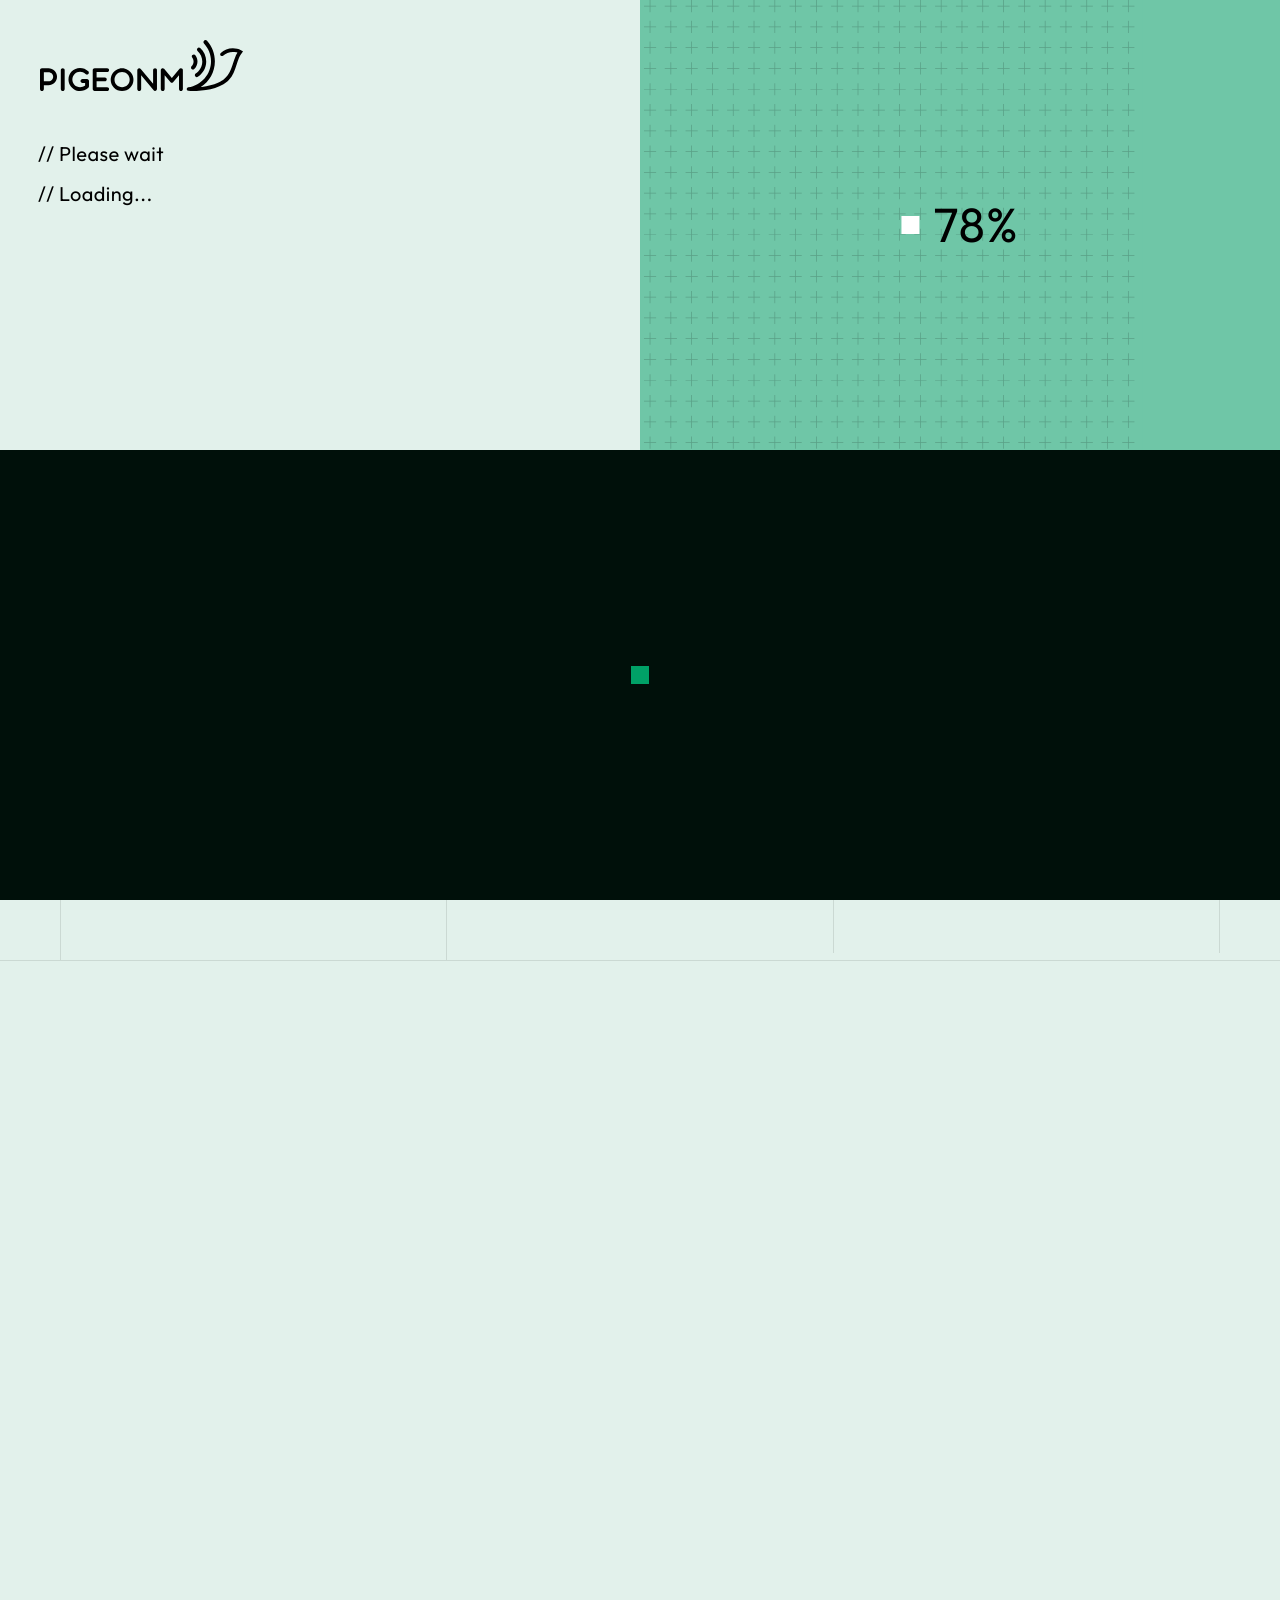
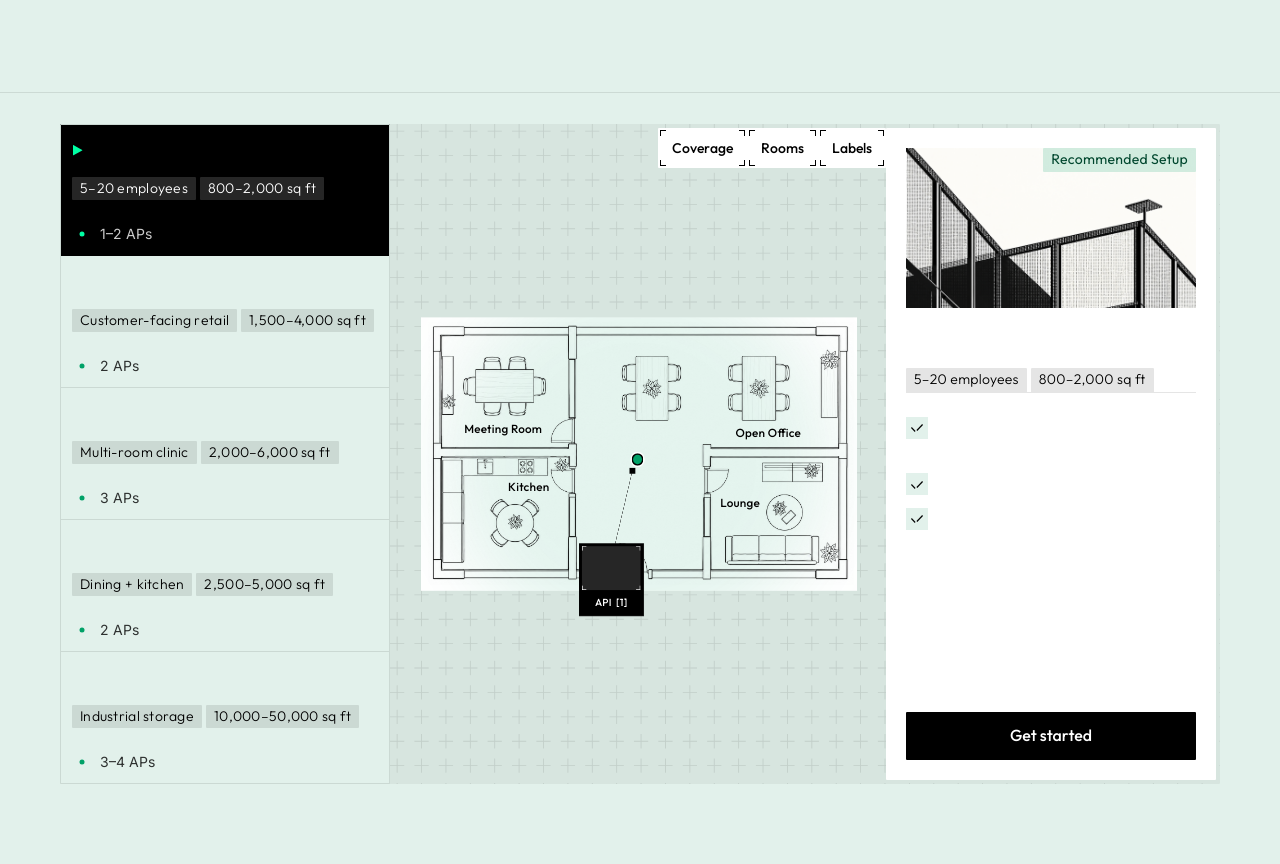
==== commit 8372c68d: "Concept 2: animated icons, clean advantage grid, card entrance - Header: signal waves radiate from t" ====
--- a/concept-2/index.html
+++ b/concept-2/index.html
@@ -15,7 +15,7 @@
   </script>
   <link rel="preload" href="../assets/fonts/outfit-latin.woff2" as="font" type="font/woff2" crossorigin>
   <link rel="preload" href="../assets/fonts/inter-latin.woff2" as="font" type="font/woff2" crossorigin>
-  <link rel="stylesheet" href="css/styles.css?v=c2-1">
+  <link rel="stylesheet" href="css/styles.css?v=c2-3">
 </head>
 <body>
 <!-- ============ LOADER (same as concept 1) ============ -->
@@ -62,7 +62,7 @@
             <span class="brand__logo"><img src="assets/icons/logo-pigeonm.svg" alt="PigeonM"></span>
           </a>
           <nav class="segmented t-btn-14" aria-label="Audience">
-            <a class="segmented__item segmented__item--icon is-active" href="#" aria-current="page"><img class="segmented__icon" src="assets/icons/audience-business.svg" alt="">Business<span class="corners"><i></i><i></i><i></i><i></i></span></a>
+            <a class="segmented__item segmented__item--icon is-active" href="#" aria-current="page"><img class="segmented__icon ind-static" src="assets/icons/audience-business.svg" alt=""><svg class="segmented__icon ind-pulse" viewBox="0 0 20 20" aria-hidden="true"><circle class="ind-pulse__wave" cx="10" cy="10" r="9.75"/><circle class="ind-pulse__wave" cx="10" cy="10" r="9.75"/><circle class="ind-pulse__dot" cx="10" cy="10" r="2.5"/></svg>Business<span class="corners"><i></i><i></i><i></i><i></i></span></a>
             <a class="segmented__item" href="#">Residential<span class="corners"><i></i><i></i><i></i><i></i></span></a>
             <a class="segmented__item" href="#">Mobile<span class="corners"><i></i><i></i><i></i><i></i></span></a>
           </nav>
@@ -143,12 +143,12 @@
     <div class="advantages__row">
       <article class="advantage">
         <div class="advantage__icon" aria-hidden="true" data-pop>
-          <i class="sq-frame" style="left:4.02px;top:15.22px"></i>
+          <i class="sq-frame sq-frame--back" style="left:4.02px;top:15.22px"></i>
           <i class="sq-frame" style="left:9.62px;top:9.62px"></i>
-          <i class="sq-frame" style="left:15.22px;top:4.02px"></i>
-          <i class="sq-dot" style="left:22.98px;top:22.98px;background:#e15b35"></i>
-          <i class="sq-dot" style="left:1px;top:44.97px"></i>
-          <i class="sq-dot" style="left:44.97px;top:1px"></i>
+          <i class="sq-frame sq-frame--front" style="left:15.22px;top:4.02px"></i>
+          <i class="sq-dot sq-dot--core" style="left:22.98px;top:22.98px;background:#e15b35"></i>
+          <i class="sq-dot sq-dot--bl" style="left:1px;top:44.97px"></i>
+          <i class="sq-dot sq-dot--tr" style="left:44.97px;top:1px"></i>
         </div>
         <div class="advantage__text">
           <h3 class="t-h20" data-reveal>Sized to your business</h3>
@@ -157,7 +157,22 @@
       </article>
       <article class="advantage">
         <div class="advantage__icon" aria-hidden="true" data-pop>
-          <img src="assets/icons/advantage-global.svg" alt="" style="left:0;top:0;width:52px;height:52px">
+          <svg class="icon-global" viewBox="0 0 52 52" fill="none" style="left:0;top:0;width:52px;height:52px">
+            <g opacity="0.3" stroke="#637C71">
+              <path d="M47.756 25.79C47.756 37.8055 38.0155 47.546 26 47.546C13.9845 47.546 4.244 37.8055 4.244 25.79C4.244 13.7744 13.9845 4.03395 26 4.03395C38.0155 4.03395 47.756 13.7744 47.756 25.79Z"/>
+              <path d="M25.7568 48.6699C18.2671 43.8141 13.312 35.3807 13.312 25.7899C13.312 16.1991 18.2671 7.76569 25.7568 2.90992"/>
+              <path d="M26.208 48.6699C33.6977 43.8141 38.6528 35.3807 38.6528 25.7899C38.6528 16.1991 33.6977 7.76569 26.208 2.90992"/>
+              <path d="M4.37114e-08 25.4979L52 25.4979"/>
+              <path d="M26.5021 2.18557e-08L26.5021 52"/>
+            </g>
+            <rect class="icon-global__core" x="23.296" y="23.0859" width="5.824" height="5.824" fill="#00A167"/>
+            <g class="icon-global__orbit">
+              <rect x="23.296" y="1.86991" width="5.408" height="5.408" fill="black"/>
+              <rect x="23.296" y="44.3019" width="5.408" height="5.408" fill="black"/>
+              <rect x="49.92" y="23.0859" width="5.408" height="5.408" transform="rotate(90 49.92 23.0859)" fill="black"/>
+              <rect x="7.48801" y="23.0859" width="5.408" height="5.408" transform="rotate(90 7.48801 23.0859)" fill="black"/>
+            </g>
+          </svg>
         </div>
         <div class="advantage__text">
           <h3 class="t-h20" data-reveal>Online in 150 countries</h3>
@@ -166,7 +181,21 @@
       </article>
       <article class="advantage">
         <div class="advantage__icon" aria-hidden="true" data-pop>
-          <img src="assets/icons/advantage-uptime.svg" alt="" style="left:0;top:3px;width:52px;height:46.8788px">
+          <svg class="icon-uptime" viewBox="0 0 52 46.8788" fill="none" style="left:0;top:3px;width:52px;height:46.8788px">
+            <path d="M5.51515 22.7424H46.4848" stroke="#A6C0B4"/>
+            <g fill="#A6C0B4">
+              <path d="M35.2576 28.3636L34.7576 28.3636L34.7576 37.8182L35.2576 37.8182L35.7576 37.8182L35.7576 28.3636L35.2576 28.3636ZM35.6111 28.0101C35.4159 27.8148 35.0993 27.8148 34.904 28.0101L31.722 31.1921C31.5268 31.3873 31.5268 31.7039 31.722 31.8992C31.9173 32.0944 32.2339 32.0944 32.4291 31.8992L35.2576 29.0707L38.086 31.8992C38.2813 32.0944 38.5978 32.0944 38.7931 31.8992C38.9884 31.7039 38.9884 31.3873 38.7931 31.1921L35.6111 28.0101Z"/>
+              <path d="M23.2424 31.1212L22.7424 31.1212L22.7424 40.5758L23.2424 40.5758L23.7424 40.5758L23.7424 31.1212L23.2424 31.1212ZM23.596 30.7677C23.4007 30.5724 23.0841 30.5724 22.8889 30.7677L19.7069 33.9496C19.5116 34.1449 19.5116 34.4615 19.7069 34.6567C19.9022 34.852 20.2187 34.852 20.414 34.6567L23.2424 31.8283L26.0709 34.6567C26.2661 34.852 26.5827 34.852 26.778 34.6567C26.9732 34.4615 26.9732 34.1449 26.778 33.9496L23.596 30.7677Z"/>
+              <path d="M42.9394 37.4242L42.4394 37.4242L42.4394 46.8788L42.9394 46.8788L43.4394 46.8788L43.4394 37.4242L42.9394 37.4242ZM43.2929 37.0707C43.0977 36.8754 42.7811 36.8754 42.5858 37.0707L39.4039 40.2527C39.2086 40.4479 39.2086 40.7645 39.4039 40.9598C39.5991 41.155 39.9157 41.155 40.111 40.9598L42.9394 38.1314L45.7678 40.9598C45.9631 41.155 46.2797 41.155 46.4749 40.9598C46.6702 40.7645 46.6702 40.4479 46.4749 40.2527L43.2929 37.0707Z"/>
+              <path d="M13.3939 23.2424L12.8939 23.2424L12.8939 32.697L13.3939 32.697L13.8939 32.697L13.8939 23.2424L13.3939 23.2424ZM13.7475 22.8889C13.5522 22.6936 13.2356 22.6936 13.0404 22.8889L9.8584 26.0709C9.66314 26.2661 9.66314 26.5827 9.8584 26.778C10.0537 26.9732 10.3702 26.9732 10.5655 26.778L13.3939 23.9495L16.2224 26.778C16.4176 26.9732 16.7342 26.9732 16.9295 26.778C17.1247 26.5827 17.1247 26.2661 16.9295 26.0709L13.7475 22.8889Z"/>
+              <path d="M10.6364 37.4242L10.1364 37.4242L10.1364 46.8788L10.6364 46.8788L11.1364 46.8788L11.1364 37.4242L10.6364 37.4242ZM10.9899 37.0707C10.7947 36.8754 10.4781 36.8754 10.2828 37.0707L7.10083 40.2527C6.90557 40.4479 6.90557 40.7645 7.10083 40.9598C7.29609 41.155 7.61267 41.155 7.80794 40.9598L10.6364 38.1314L13.4648 40.9598C13.6601 41.155 13.9766 41.155 14.1719 40.9598C14.3672 40.7645 14.3672 40.4479 14.1719 40.2527L10.9899 37.0707Z"/>
+            </g>
+            <rect class="icon-uptime__end icon-uptime__end--l" y="20.1" width="5.51515" height="5.51515" fill="#CB8B00"/>
+            <rect class="icon-uptime__end icon-uptime__end--r" x="46.4849" y="20.1" width="5.51515" height="5.51515" fill="#CB8B00"/>
+            <rect class="icon-uptime__bit" x="8.66667" width="5.51515" height="5.51515" fill="black"/>
+            <rect class="icon-uptime__bit" x="23.2424" y="9.84848" width="5.51515" height="5.51515" fill="black"/>
+            <rect class="icon-uptime__bit" x="37.8182" width="5.51515" height="5.51515" fill="black"/>
+          </svg>
         </div>
         <div class="advantage__text">
           <h3 class="t-h20" data-reveal>Uptime you can verify</h3>
@@ -178,7 +207,7 @@
 
   <!-- ============ 3. CARDS ============ -->
   <section class="cards" aria-label="Segments">
-    <div class="card-slot" data-rise>
+    <div class="card-slot">
       <article class="card" tabindex="0">
         <div class="card__text">
           <h3 class="t-h24">Fixed site</h3>
@@ -190,7 +219,7 @@
         </div>
       </article>
     </div>
-    <div class="card-slot" data-rise>
+    <div class="card-slot">
       <article class="card" tabindex="0">
         <div class="card__text">
           <h3 class="t-h24">Land mobility</h3>
@@ -202,7 +231,7 @@
         </div>
       </article>
     </div>
-    <div class="card-slot" data-rise>
+    <div class="card-slot">
       <article class="card" tabindex="0">
         <div class="card__text">
           <h3 class="t-h24">Maritime</h3>
@@ -214,7 +243,7 @@
         </div>
       </article>
     </div>
-    <div class="card-slot" data-rise>
+    <div class="card-slot">
       <article class="card" tabindex="0">
         <div class="card__text">
           <h3 class="t-h24">Aviation</h3>
@@ -416,6 +445,6 @@
   </section>
 
 </div>
-<script src="js/main.js?v=c2-1"></script>
+<script src="js/main.js?v=c2-3"></script>
 </body>
 </html>
--- a/concept-2/css/styles.css
+++ b/concept-2/css/styles.css
@@ -466,7 +466,6 @@
 .advantages__row {
   display: flex;
   align-items: center;
-  gap: 1px;
   flex: 1 0 0;
   padding: 0 60px;
   border-top: 1px solid var(--color-divider);
@@ -478,9 +477,11 @@
   gap: 16px;
   flex: 1 0 0;
   min-width: 0;
-  padding: 15px; /* 16px in Figma, where the 1px stroke sits inside */
-  border: 1px solid var(--color-divider);
-}
+  padding: 16px;
+  /* one shared vertical line between cells, the row draws top and bottom */
+  border-left: 1px solid var(--color-divider);
+}
+.advantage:last-child { border-right: 1px solid var(--color-divider); }
 .advantage__icon {
   position: relative;
   flex-shrink: 0;
@@ -488,6 +489,7 @@
   height: 52px;
 }
 .advantage__icon > * { position: absolute; }
+.advantage__icon svg { overflow: visible; }
 .sq-frame {
   width: 32.759px;
   height: 32.759px;
@@ -532,10 +534,14 @@
   padding: 3px; /* 4px in Figma, where the 1px stroke sits inside */
   border: 1px solid var(--black-10);
   border-radius: 1px;
+  /* own page-coloured backdrop: the multiply-blended artwork keeps its tint
+     even when the card is isolated by a transform (entrance, hover) */
+  background: var(--color-page);
   outline: none;
   cursor: pointer;
   transition:
     transform 0.55s var(--ease-out),
+    translate 1.1s var(--ease-out),
     border-color 0.35s ease;
 }
 .card__text {
@@ -1151,13 +1157,14 @@
   to { transform: translate3d(var(--marquee-shift, -33.3333%), 0, 0); }
 }
 
-/* --- Cards: rise in one after another --- */
-.anim .cards .card-slot[data-rise] {
-  transform: translateY(48px);
-  transition-duration: 1s;
-  transition-delay: calc(var(--i, 0) * 110ms);
-}
-.anim .cards .card-slot[data-rise].is-in { transform: none; }
+/* --- Cards: slide up out of their own bottom edge, one after another --- */
+.anim .cards .card-slot { clip-path: inset(-60px -60px 0 -60px); }
+.anim .cards .card-slot.is-done { clip-path: none; }
+.anim .cards .card {
+  translate: 0 105%;
+  transition-delay: 0s, calc(var(--i, 0) * 120ms), 0s;
+}
+.anim .cards.is-in .card { translate: 0 0; }
 
 /* --- Advantage icons pop in --- */
 .anim [data-pop] > * {
@@ -1397,3 +1404,48 @@
   clip-path: inset(0 0 100% 0);
   transition: clip-path 1s var(--ease-in-out);
 }
+
+/* ============================================================
+   LOOPING ICON MOTION
+   ============================================================ */
+/* Header: signal dot of the active audience tab */
+.anim .segmented .ind-static { display: none; }
+.segmented__icon.ind-pulse { display: none; color: #00ffa4; }
+.anim .segmented__icon.ind-pulse { display: block; }
+
+/* Advantage 1: stacked frames breathe, corner squares travel in and out */
+.anim .sq-frame--back  { animation: frame-back 3.2s var(--ease-in-out) infinite alternate; }
+.anim .sq-frame--front { animation: frame-front 3.2s var(--ease-in-out) infinite alternate; }
+.anim .sq-dot--bl { animation: dot-bl 3.2s var(--ease-in-out) infinite alternate; }
+.anim .sq-dot--tr { animation: dot-tr 3.2s var(--ease-in-out) infinite alternate; }
+.anim .sq-dot--core { animation: core-pulse 1.6s var(--ease-in-out) infinite alternate; }
+@keyframes frame-back  { from { translate: 0 0; } to { translate: 2.6px -2.6px; } }
+@keyframes frame-front { from { translate: 0 0; } to { translate: -2.6px 2.6px; } }
+@keyframes dot-bl { from { translate: 0 0; } to { translate: 7px -7px; } }
+@keyframes dot-tr { from { translate: 0 0; } to { translate: -7px 7px; } }
+@keyframes core-pulse { from { scale: 1; } to { scale: 1.45; } }
+
+/* Advantage 2: squares orbit the globe, the centre pulses */
+.icon-global__orbit,
+.icon-global__core {
+  transform-box: view-box;
+  transform-origin: 26.2px 25.998px;
+}
+.anim .icon-global__orbit { animation: orbit 6s linear infinite; }
+.anim .icon-global__core { animation: core-pulse 1.6s var(--ease-in-out) infinite alternate; }
+@keyframes orbit { to { rotate: 90deg; } }
+
+/* Advantage 3: data bits hop in turn, the end markers slide along the line */
+.icon-uptime__bit,
+.icon-uptime__end { transform-box: fill-box; transform-origin: center; }
+.anim .icon-uptime__bit { animation: bit-hop 1.8s var(--ease-in-out) infinite; }
+.anim .icon-uptime__bit:nth-of-type(2) { animation-delay: -0.6s; }
+.anim .icon-uptime__bit:nth-of-type(3) { animation-delay: -1.2s; }
+.anim .icon-uptime__end--l { animation: end-l 3.2s var(--ease-in-out) infinite alternate; }
+.anim .icon-uptime__end--r { animation: end-r 3.2s var(--ease-in-out) infinite alternate; }
+@keyframes bit-hop {
+  0%, 100% { translate: 0 0; }
+  50%      { translate: 0 6px; }
+}
+@keyframes end-l { from { translate: 0 0; } to { translate: 9px 0; } }
+@keyframes end-r { from { translate: 0 0; } to { translate: -9px 0; } }
